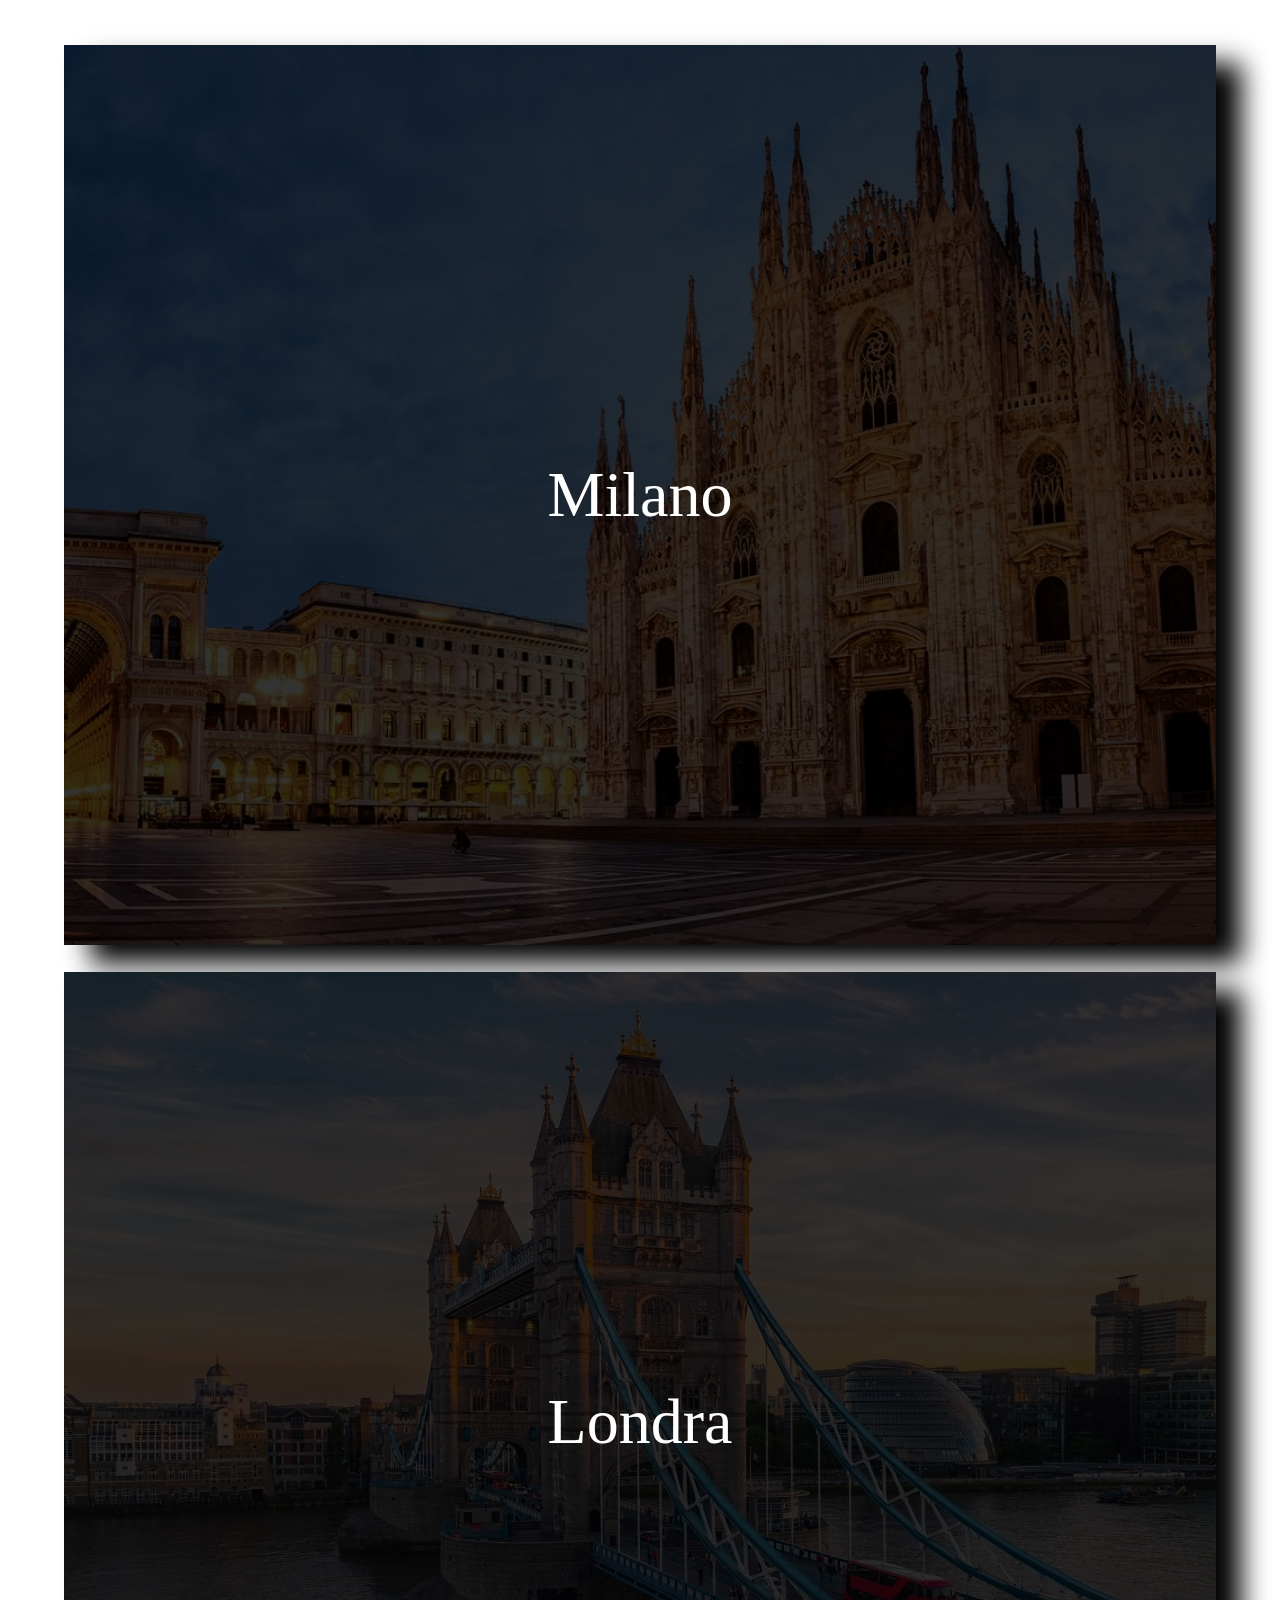
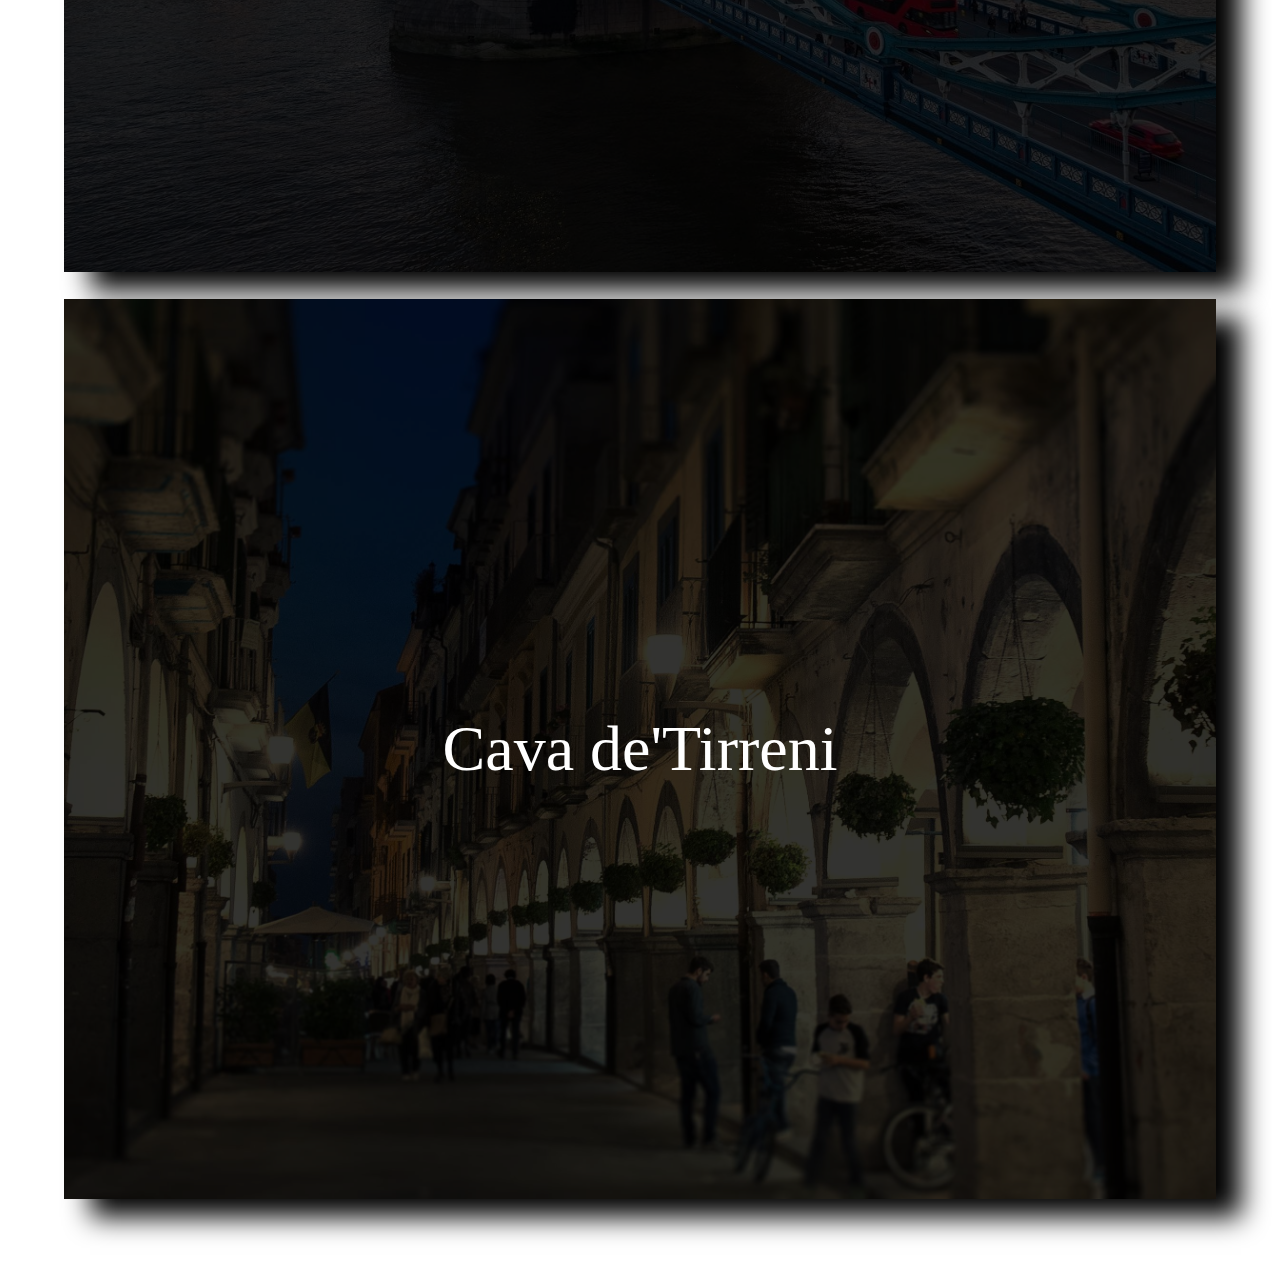
==== index-bonus.html @ 703c5045 "esercizio bonus sfruttando viewport" ====
<!DOCTYPE html>
<html lang="en" dir="ltr">
  <head>
    <meta charset="utf-8">
    <title>airbnb</title>
    <meta name="description" content="Città da visitare assolutamente">
    <link rel="stylesheet" href="css/style-bonus.css" type="text/css">
  </head>
 <body>
<!-- Creo un container con 3 div uguali con id diversi solo per differenziare le città -->

       <div class="container">

      <!-- apro primo div -->
       <div id="milano" class="city">
         <!-- in ciascuno inserisco un div per il testo,che non centrerò con line-height ma con transform -->
         <div class="testo">Milano
         </div>
         <!-- chiudo div testo -->
         <!-- in ciascuno inserisco un div layover per evidenziare il testo -->
         <div class="layover">
         </div>
         <!-- chiudo layover -->
       </div>
       <!-- chiudo primo div -->
       <div id="londra" class="city">
          <div class="testo">Londra
          </div>
          <div class="layover">
          </div>
       </div>
       <div id="cava" class="city">
          <div class="testo">Cava de'Tirreni
          </div>
          <div class="layover">
          </div>
      </div>

  </div>
 <!-- chiudo il container -->
</body>
</html>
---- css/style-bonus.css ----
*{margin:0;
  padding:0;
box-sizing:border-box;}
body {
  font-family: Arial serif;
  font-size:20px;
}
.container{
  width:100vw;
  background-color: #fff;
padding:5vh 5vw;

}

#cava{background-image: url(../img/cava.jpg);}
#londra{background-image: url(../img/londra.jpg);}
#milano{background-image: url(../img/milano.jpg);}

.city {
  width:100%;
  margin-bottom:3vh;
height:100vh;
background-size: cover ;
background-position: center;
background-repeat: no-repeat;
position: relative;
box-shadow: 2vw 2vh 2vw #000;}

.testo{position: absolute;
font-size: 4rem;
top:50%;
left:50%;
transform: translate(-50%,-50%);
color: #fff;}

.layover{height:100%;
width:100%;
background-color:rgba(0, 0, 0,0.8);}

.city:hover .layover{
opacity:0.2;
}
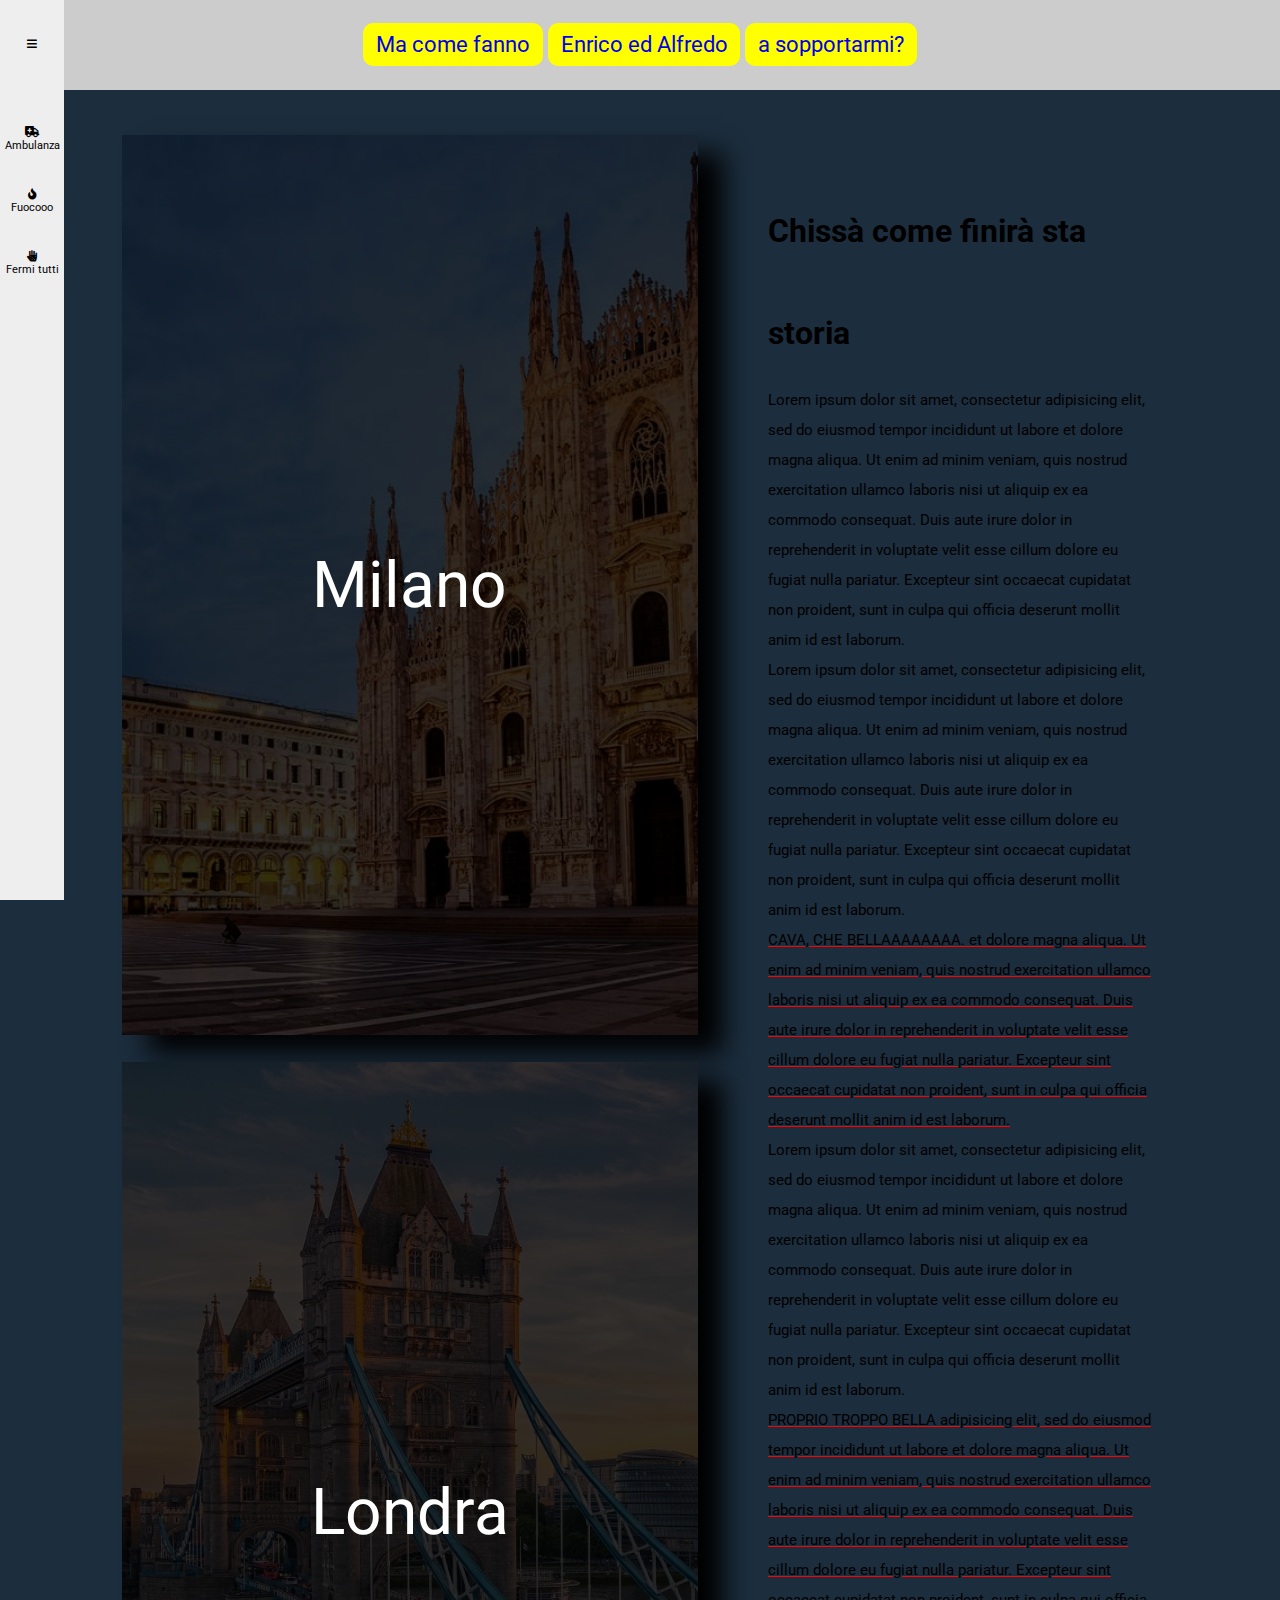
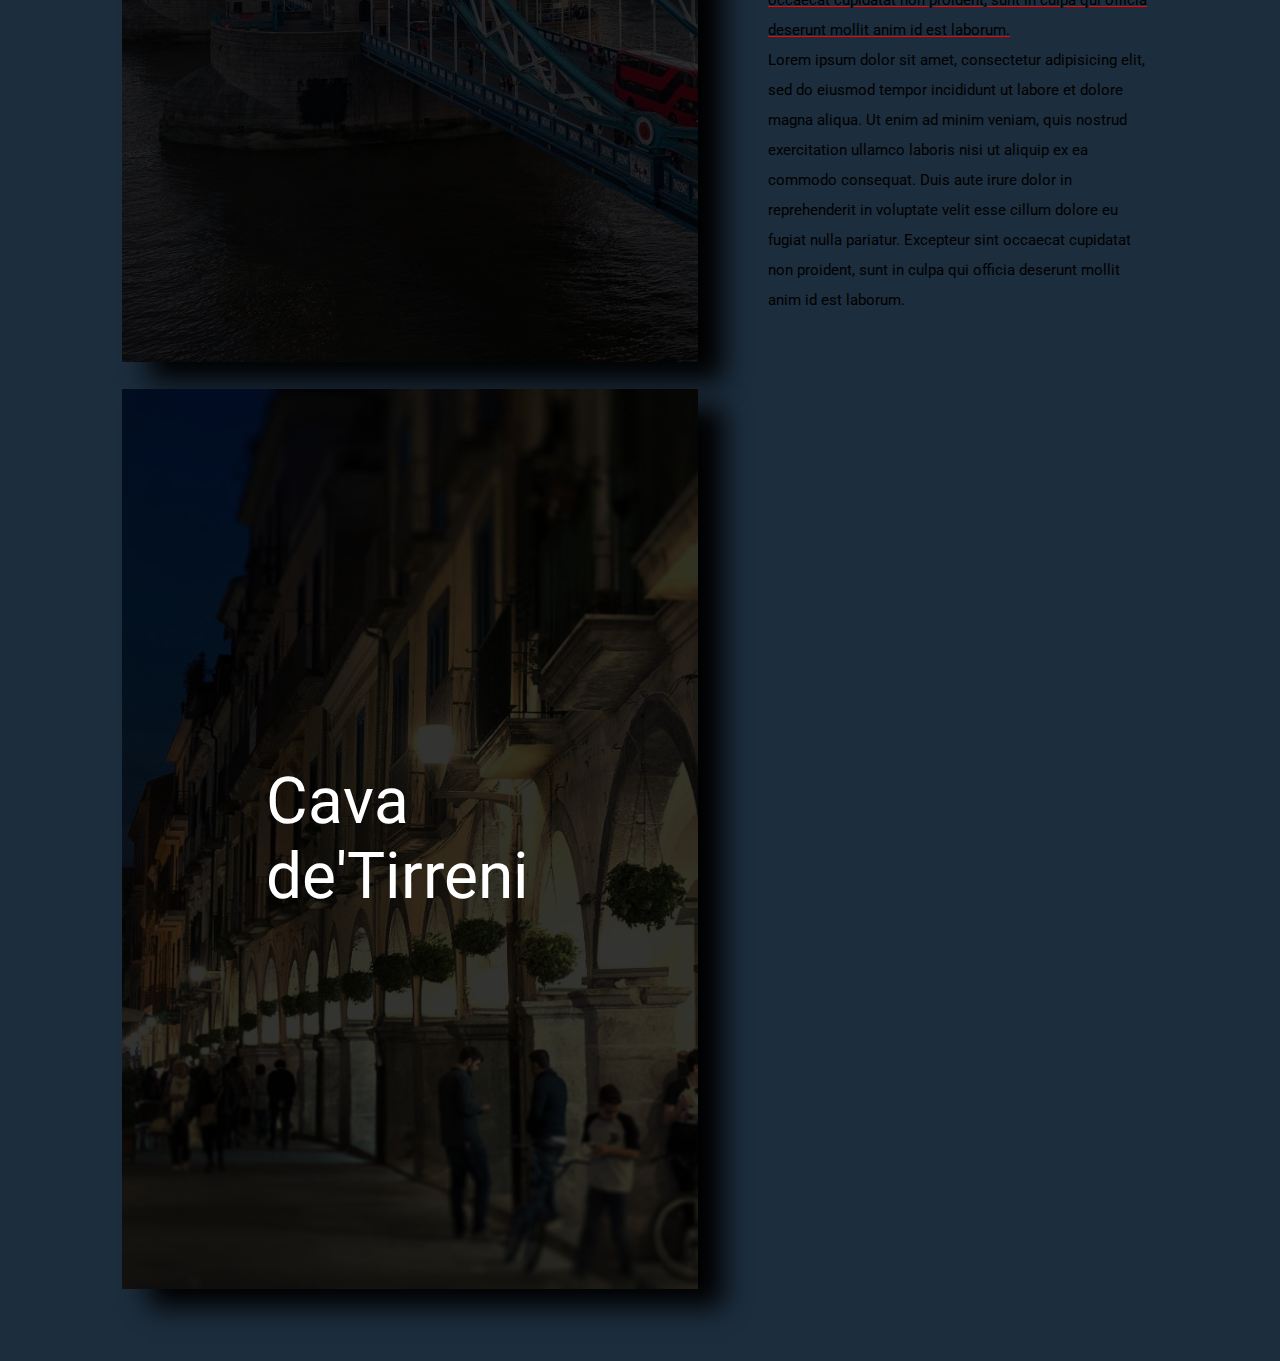
==== commit dacaa69d: "upgrade versione bonus" ====
--- a/index-bonus.html
+++ b/index-bonus.html
@@ -5,12 +5,48 @@
     <title>airbnb</title>
     <meta name="description" content="Città da visitare assolutamente">
     <link rel="stylesheet" href="css/style-bonus.css" type="text/css">
+    <link rel="stylesheet" href="https://use.fontawesome.com/releases/v5.5.0/css/all.css">
+    <link href="https://fonts.googleapis.com/css2?family=Roboto:ital,wght@0,100;0,300;1,500&display=swap" rel="stylesheet">
   </head>
  <body>
 <!-- Creo un container con 3 div uguali con id diversi solo per differenziare le città -->
 
        <div class="container">
+         <header>
+         <ul>
+           <li> <a href="#">Ma come fanno</a> </li>
+           <li><a href="#">Enrico ed Alfredo</a></li>
+           <li><a href="#">a sopportarmi?</a>
+             <div class="dropdown">
+              <ul>
+                <li>Eh</li>
+                <li>sapessi</li>
+                <li>!!!</li>
+              </ul>
+             </div></li>
+         </ul>
 
+        </header>
+        <div class="sidebar">
+            <div class="hamburger">
+                <a href="#"><i class="fas fa-bars"></i></a>
+            </div>
+            <div class="actions">
+                <div class="action active">
+                    <a href="#"><i class="fas fa-ambulance"></i></a>
+                    <div>Ambulanza</div>
+                </div>
+                <div class="action">
+                  <a href="#"><i class="fas fa-fire"></i></a>
+                    <div>Fuocooo</div>
+                </div>
+                <div class="action">
+                    <a href="#"><i class="fas fa-allergies"></i></a>
+                    <div>Fermi tutti</div>
+                </div>
+            </div>
+      </div>
+       <main>
       <!-- apro primo div -->
        <div id="milano" class="city">
          <!-- in ciascuno inserisco un div per il testo,che non centrerò con line-height ma con transform -->
@@ -36,7 +72,18 @@
           </div>
       </div>
 
+    </main>
+    <div class="side">
+    <h1>Chissà come finirà sta storia</h1>
+    <p>Lorem ipsum dolor sit amet, consectetur adipisicing elit, sed do eiusmod tempor incididunt ut labore et dolore magna aliqua. Ut enim ad minim veniam, quis nostrud exercitation ullamco laboris nisi ut aliquip ex ea commodo consequat. Duis aute irure dolor in reprehenderit in voluptate velit esse cillum dolore eu fugiat nulla pariatur. Excepteur sint occaecat cupidatat non proident, sunt in culpa qui officia deserunt mollit anim id est laborum.</p>
+    <p>Lorem ipsum dolor sit amet, consectetur adipisicing elit, sed do eiusmod tempor incididunt ut labore et dolore magna aliqua. Ut enim ad minim veniam, quis nostrud exercitation ullamco laboris nisi ut aliquip ex ea commodo consequat. Duis aute irure dolor in reprehenderit in voluptate velit esse cillum dolore eu fugiat nulla pariatur. Excepteur sint occaecat cupidatat non proident, sunt in culpa qui officia deserunt mollit anim id est laborum.</p>
+    <p>CAVA, CHE BELLAAAAAAAA. et dolore magna aliqua. Ut enim ad minim veniam, quis nostrud exercitation ullamco laboris nisi ut aliquip ex ea commodo consequat. Duis aute irure dolor in reprehenderit in voluptate velit esse cillum dolore eu fugiat nulla pariatur. Excepteur sint occaecat cupidatat non proident, sunt in culpa qui officia deserunt mollit anim id est laborum.</p>
+    <p>Lorem ipsum dolor sit amet, consectetur adipisicing elit, sed do eiusmod tempor incididunt ut labore et dolore magna aliqua. Ut enim ad minim veniam, quis nostrud exercitation ullamco laboris nisi ut aliquip ex ea commodo consequat. Duis aute irure dolor in reprehenderit in voluptate velit esse cillum dolore eu fugiat nulla pariatur. Excepteur sint occaecat cupidatat non proident, sunt in culpa qui officia deserunt mollit anim id est laborum.</p>
+     <p>PROPRIO TROPPO BELLA  adipisicing elit, sed do eiusmod tempor incididunt ut labore et dolore magna aliqua. Ut enim ad minim veniam, quis nostrud exercitation ullamco laboris nisi ut aliquip ex ea commodo consequat. Duis aute irure dolor in reprehenderit in voluptate velit esse cillum dolore eu fugiat nulla pariatur. Excepteur sint occaecat cupidatat non proident, sunt in culpa qui officia deserunt mollit anim id est laborum.</p>
+    <p>Lorem ipsum dolor sit amet, consectetur adipisicing elit, sed do eiusmod tempor incididunt ut labore et dolore magna aliqua. Ut enim ad minim veniam, quis nostrud exercitation ullamco laboris nisi ut aliquip ex ea commodo consequat. Duis aute irure dolor in reprehenderit in voluptate velit esse cillum dolore eu fugiat nulla pariatur. Excepteur sint occaecat cupidatat non proident, sunt in culpa qui officia deserunt mollit anim id est laborum.</p>
   </div>
+  </div>
+
  <!-- chiudo il container -->
 </body>
 </html>
--- a/css/style-bonus.css
+++ b/css/style-bonus.css
@@ -2,16 +2,57 @@
   padding:0;
 box-sizing:border-box;}
 body {
-  font-family: Arial serif;
-  font-size:20px;
+  font-family: 'Roboto', sans-serif;
+  font-size:22px;
 }
 .container{
   width:100vw;
-  background-color: #fff;
-padding:5vh 5vw;
-
+    background-color: rgb(28,45,61);
+padding:5vh 5vw;}
+.dropdown{
+  display:none;
+  z-index:1002;
+  position:absolute;
+  padding:10px;
+  color:#000;
+  font-weight: bold;
+  background-color:#ccc;
+  box-shadow: 3px 3px 10px pink;
 }
 
+header{
+ width:100%;
+ position:fixed;
+ z-index: 1001;
+ transform:translate(-50%);
+ left:50%;
+ background-color: #ccc;
+ top:0;
+ height:10vh;
+}
+
+header ul{
+  margin:0 auto;
+  list-style: none;
+  text-align: center;
+  position:relative;
+}
+header ul li {display:inline-block;
+line-height: 10vh;}
+header ul li a {text-decoration: none;
+background-color: yellow;
+padding:1vh 1vw;
+border-radius:10px 10px 10px 10px;}
+header ul li a:hover {
+  background-color: green;
+}
+
+main{
+  margin-left:5%;
+  margin-top:10vh;
+  width:50%;
+  height:auto;
+}
 #cava{background-image: url(../img/cava.jpg);}
 #londra{background-image: url(../img/londra.jpg);}
 #milano{background-image: url(../img/milano.jpg);}
@@ -32,7 +73,44 @@
 left:50%;
 transform: translate(-50%,-50%);
 color: #fff;}
+.sidebar{
 
+  position:fixed;
+  z-index:1002;
+  left:0;
+  top:0;
+  background-color: #eee;
+  width:5%;
+  height:100vh;
+  font-size: 0.7rem;
+}
+.sidebar a {
+  color:#000;
+}
+.sidebar .hamburger{
+height:10vh;
+text-align: center;
+line-height: 10vh;
+}
+
+.sidebar .actions .action{
+  margin-top:4vh;
+  text-align: center;
+}
+.side{
+  position:absolute;
+  top:20vh;
+  right:10vw;
+  width:30%;
+  height:250px;
+  font-size:10px;
+}
+.side h1{font-size:3.2em;
+line-height: 3.2em;}
+.side p{
+  font-size: 1.5em;
+  line-height:2em;
+}
 .layover{height:100%;
 width:100%;
 background-color:rgba(0, 0, 0,0.8);}
@@ -40,3 +118,8 @@
 .city:hover .layover{
 opacity:0.2;
 }
+
+header ul li:hover .dropdown{display:block;}
+.side p:nth-of-type(2n+3){
+  text-decoration:underline;
+  text-decoration-color: red;
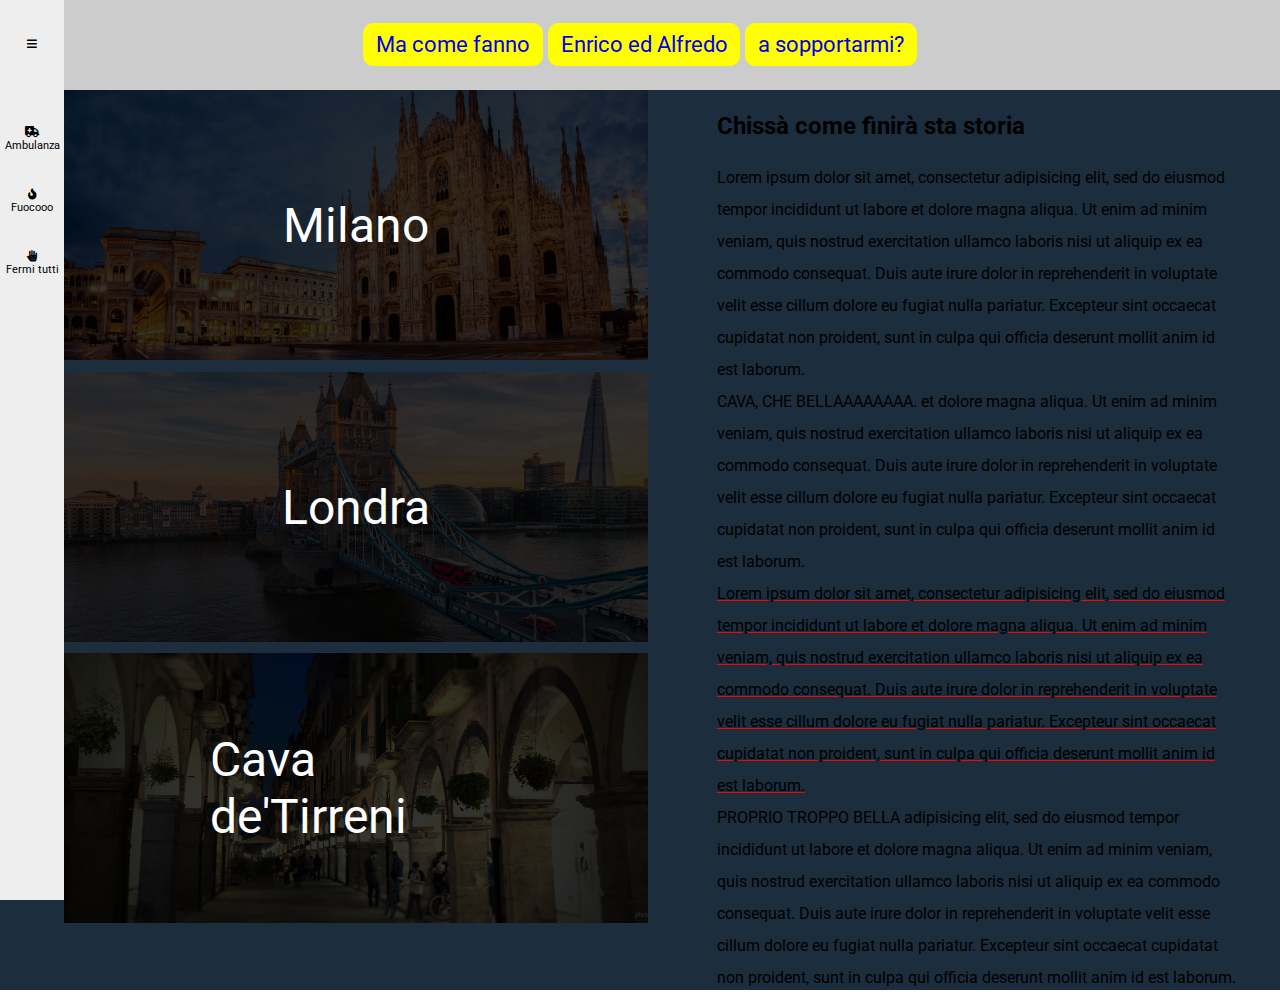
==== commit eff5af9e: "allineamento con inline block, no position absolute" ====
--- a/index-bonus.html
+++ b/index-bonus.html
@@ -47,6 +47,8 @@
             </div>
       </div>
        <main>
+         <div class="side left">
+
       <!-- apro primo div -->
        <div id="milano" class="city">
          <!-- in ciascuno inserisco un div per il testo,che non centrerò con line-height ma con transform -->
@@ -71,17 +73,15 @@
           <div class="layover">
           </div>
       </div>
+    </div>
 
-    </main>
-    <div class="side">
+    <div class="side right">
     <h1>Chissà come finirà sta storia</h1>
-    <p>Lorem ipsum dolor sit amet, consectetur adipisicing elit, sed do eiusmod tempor incididunt ut labore et dolore magna aliqua. Ut enim ad minim veniam, quis nostrud exercitation ullamco laboris nisi ut aliquip ex ea commodo consequat. Duis aute irure dolor in reprehenderit in voluptate velit esse cillum dolore eu fugiat nulla pariatur. Excepteur sint occaecat cupidatat non proident, sunt in culpa qui officia deserunt mollit anim id est laborum.</p>
     <p>Lorem ipsum dolor sit amet, consectetur adipisicing elit, sed do eiusmod tempor incididunt ut labore et dolore magna aliqua. Ut enim ad minim veniam, quis nostrud exercitation ullamco laboris nisi ut aliquip ex ea commodo consequat. Duis aute irure dolor in reprehenderit in voluptate velit esse cillum dolore eu fugiat nulla pariatur. Excepteur sint occaecat cupidatat non proident, sunt in culpa qui officia deserunt mollit anim id est laborum.</p>
     <p>CAVA, CHE BELLAAAAAAAA. et dolore magna aliqua. Ut enim ad minim veniam, quis nostrud exercitation ullamco laboris nisi ut aliquip ex ea commodo consequat. Duis aute irure dolor in reprehenderit in voluptate velit esse cillum dolore eu fugiat nulla pariatur. Excepteur sint occaecat cupidatat non proident, sunt in culpa qui officia deserunt mollit anim id est laborum.</p>
     <p>Lorem ipsum dolor sit amet, consectetur adipisicing elit, sed do eiusmod tempor incididunt ut labore et dolore magna aliqua. Ut enim ad minim veniam, quis nostrud exercitation ullamco laboris nisi ut aliquip ex ea commodo consequat. Duis aute irure dolor in reprehenderit in voluptate velit esse cillum dolore eu fugiat nulla pariatur. Excepteur sint occaecat cupidatat non proident, sunt in culpa qui officia deserunt mollit anim id est laborum.</p>
      <p>PROPRIO TROPPO BELLA  adipisicing elit, sed do eiusmod tempor incididunt ut labore et dolore magna aliqua. Ut enim ad minim veniam, quis nostrud exercitation ullamco laboris nisi ut aliquip ex ea commodo consequat. Duis aute irure dolor in reprehenderit in voluptate velit esse cillum dolore eu fugiat nulla pariatur. Excepteur sint occaecat cupidatat non proident, sunt in culpa qui officia deserunt mollit anim id est laborum.</p>
-    <p>Lorem ipsum dolor sit amet, consectetur adipisicing elit, sed do eiusmod tempor incididunt ut labore et dolore magna aliqua. Ut enim ad minim veniam, quis nostrud exercitation ullamco laboris nisi ut aliquip ex ea commodo consequat. Duis aute irure dolor in reprehenderit in voluptate velit esse cillum dolore eu fugiat nulla pariatur. Excepteur sint occaecat cupidatat non proident, sunt in culpa qui officia deserunt mollit anim id est laborum.</p>
-  </div>
+</main>
   </div>
 
  <!-- chiudo il container -->
--- a/css/style-bonus.css
+++ b/css/style-bonus.css
@@ -7,8 +7,8 @@
 }
 .container{
   width:100vw;
-    background-color: rgb(28,45,61);
-padding:5vh 5vw;}
+  height:100vh;
+    background-color: rgb(28,45,61);}
 .dropdown{
   display:none;
   z-index:1002;
@@ -48,27 +48,33 @@
 }
 
 main{
-  margin-left:5%;
+  margin-left:5vw;
   margin-top:10vh;
-  width:50%;
-  height:auto;
+  width:95vw;
+  height:90vh;
 }
+
 #cava{background-image: url(../img/cava.jpg);}
 #londra{background-image: url(../img/londra.jpg);}
 #milano{background-image: url(../img/milano.jpg);}
 
+.side{vertical-align:middle;
+  display:inline-block;
+  width:48%;
+  height:100%;
+  font-size:8px;
+}
 .city {
   width:100%;
-  margin-bottom:3vh;
-height:100vh;
+height:33.33%;
+margin-bottom:2%;
 background-size: cover ;
 background-position: center;
 background-repeat: no-repeat;
-position: relative;
-box-shadow: 2vw 2vh 2vw #000;}
+position: relative;}
 
 .testo{position: absolute;
-font-size: 4rem;
+font-size: 3rem;
 top:50%;
 left:50%;
 transform: translate(-50%,-50%);
@@ -80,7 +86,7 @@
   left:0;
   top:0;
   background-color: #eee;
-  width:5%;
+  width:5vw;
   height:100vh;
   font-size: 0.7rem;
 }
@@ -92,23 +98,16 @@
 text-align: center;
 line-height: 10vh;
 }
-
+.side.right{
+  padding-left: 5vw;
+}
 .sidebar .actions .action{
   margin-top:4vh;
-  text-align: center;
-}
-.side{
-  position:absolute;
-  top:20vh;
-  right:10vw;
-  width:30%;
-  height:250px;
-  font-size:10px;
-}
-.side h1{font-size:3.2em;
-line-height: 3.2em;}
+  text-align: center;}
+.side h1{font-size:3em;
+line-height: 3em;}
 .side p{
-  font-size: 1.5em;
+  font-size: 2em;
   line-height:2em;
 }
 .layover{height:100%;
@@ -122,4 +121,9 @@
 header ul li:hover .dropdown{display:block;}
 .side p:nth-of-type(2n+3){
   text-decoration:underline;
-  text-decoration-color: red;
+  text-decoration-color: red;}
+
+/* da mobile con la media query al rimpicciolirsi metterei la sidebar di sinistra sotto il main magari
+ e il testo sotto ancora...senza float ha poco senso */
+
+/* l'esercizio tiene conto solo delle variazioni su elementi e testo al variare della viewport */
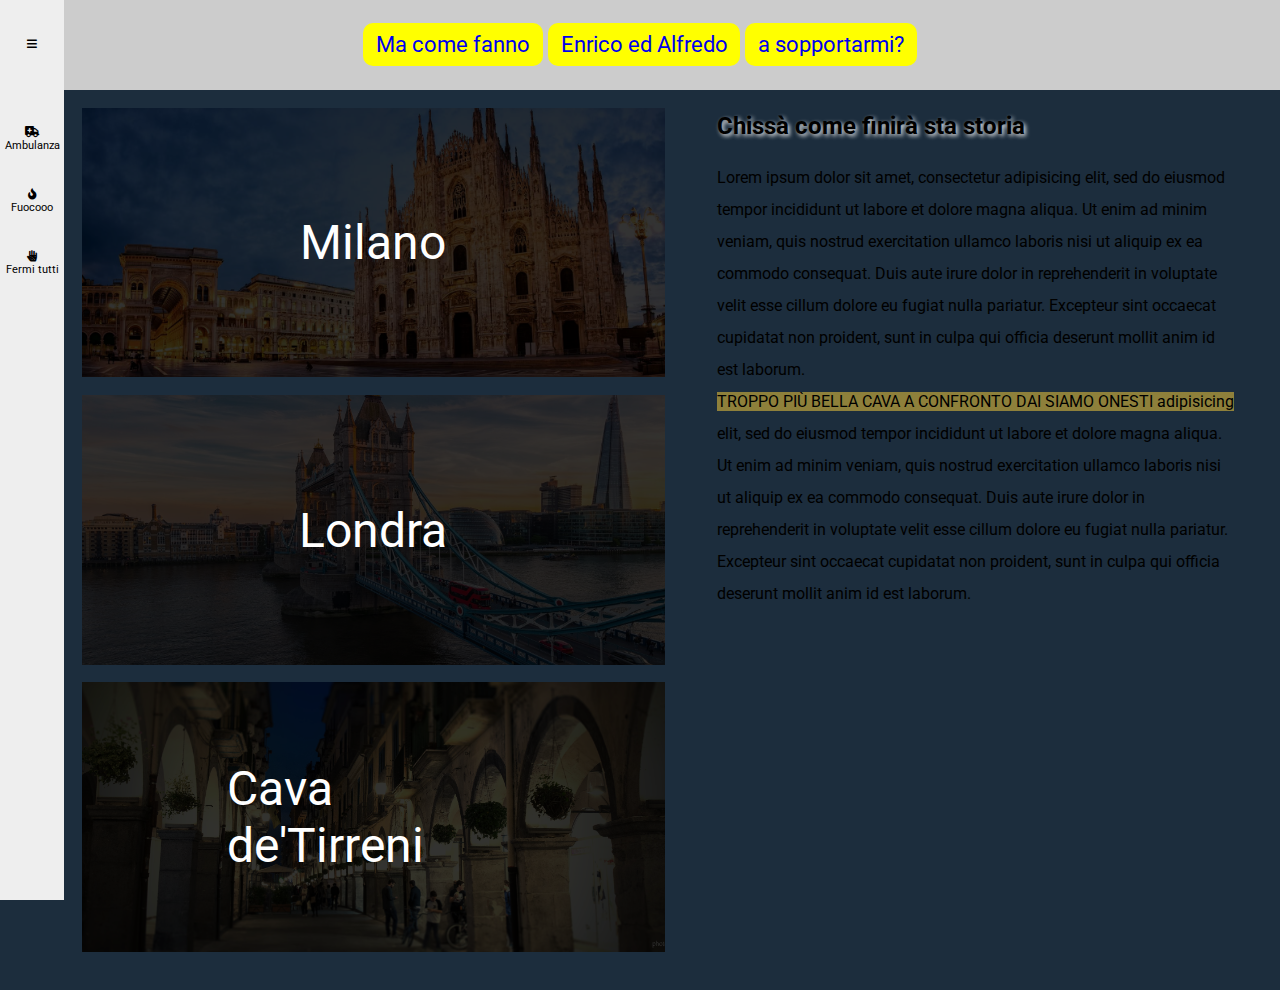
==== commit 128744d3: "rifinitura css" ====
--- a/index-bonus.html
+++ b/index-bonus.html
@@ -77,10 +77,8 @@
 
     <div class="side right">
     <h1>Chissà come finirà sta storia</h1>
-    <p>Lorem ipsum dolor sit amet, consectetur adipisicing elit, sed do eiusmod tempor incididunt ut labore et dolore magna aliqua. Ut enim ad minim veniam, quis nostrud exercitation ullamco laboris nisi ut aliquip ex ea commodo consequat. Duis aute irure dolor in reprehenderit in voluptate velit esse cillum dolore eu fugiat nulla pariatur. Excepteur sint occaecat cupidatat non proident, sunt in culpa qui officia deserunt mollit anim id est laborum.</p>
-    <p>CAVA, CHE BELLAAAAAAAA. et dolore magna aliqua. Ut enim ad minim veniam, quis nostrud exercitation ullamco laboris nisi ut aliquip ex ea commodo consequat. Duis aute irure dolor in reprehenderit in voluptate velit esse cillum dolore eu fugiat nulla pariatur. Excepteur sint occaecat cupidatat non proident, sunt in culpa qui officia deserunt mollit anim id est laborum.</p>
-    <p>Lorem ipsum dolor sit amet, consectetur adipisicing elit, sed do eiusmod tempor incididunt ut labore et dolore magna aliqua. Ut enim ad minim veniam, quis nostrud exercitation ullamco laboris nisi ut aliquip ex ea commodo consequat. Duis aute irure dolor in reprehenderit in voluptate velit esse cillum dolore eu fugiat nulla pariatur. Excepteur sint occaecat cupidatat non proident, sunt in culpa qui officia deserunt mollit anim id est laborum.</p>
-     <p>PROPRIO TROPPO BELLA  adipisicing elit, sed do eiusmod tempor incididunt ut labore et dolore magna aliqua. Ut enim ad minim veniam, quis nostrud exercitation ullamco laboris nisi ut aliquip ex ea commodo consequat. Duis aute irure dolor in reprehenderit in voluptate velit esse cillum dolore eu fugiat nulla pariatur. Excepteur sint occaecat cupidatat non proident, sunt in culpa qui officia deserunt mollit anim id est laborum.</p>
+     <p>Lorem ipsum dolor sit amet, consectetur adipisicing elit, sed do eiusmod tempor incididunt ut labore et dolore magna aliqua. Ut enim ad minim veniam, quis nostrud exercitation ullamco laboris nisi ut aliquip ex ea commodo consequat. Duis aute irure dolor in reprehenderit in voluptate velit esse cillum dolore eu fugiat nulla pariatur. Excepteur sint occaecat cupidatat non proident, sunt in culpa qui officia deserunt mollit anim id est laborum.</p>
+    <p>TROPPO PIÙ BELLA CAVA A CONFRONTO DAI SIAMO ONESTI adipisicing elit, sed do eiusmod tempor incididunt ut labore et dolore magna aliqua. Ut enim ad minim veniam, quis nostrud exercitation ullamco laboris nisi ut aliquip ex ea commodo consequat. Duis aute irure dolor in reprehenderit in voluptate velit esse cillum dolore eu fugiat nulla pariatur. Excepteur sint occaecat cupidatat non proident, sunt in culpa qui officia deserunt mollit anim id est laborum.</p>
 </main>
   </div>
 
--- a/css/style-bonus.css
+++ b/css/style-bonus.css
@@ -67,7 +67,7 @@
 .city {
   width:100%;
 height:33.33%;
-margin-bottom:2%;
+margin:3% 3%;
 background-size: cover ;
 background-position: center;
 background-repeat: no-repeat;
@@ -105,7 +105,8 @@
   margin-top:4vh;
   text-align: center;}
 .side h1{font-size:3em;
-line-height: 3em;}
+line-height: 3em;
+text-shadow: 2px 2px 4px #eee;}
 .side p{
   font-size: 2em;
   line-height:2em;
@@ -119,9 +120,8 @@
 }
 
 header ul li:hover .dropdown{display:block;}
-.side p:nth-of-type(2n+3){
-  text-decoration:underline;
-  text-decoration-color: red;}
+.side p:last-child::first-line{
+  background-color:rgba(255,212,57,.5);}
 
 /* da mobile con la media query al rimpicciolirsi metterei la sidebar di sinistra sotto il main magari
  e il testo sotto ancora...senza float ha poco senso */
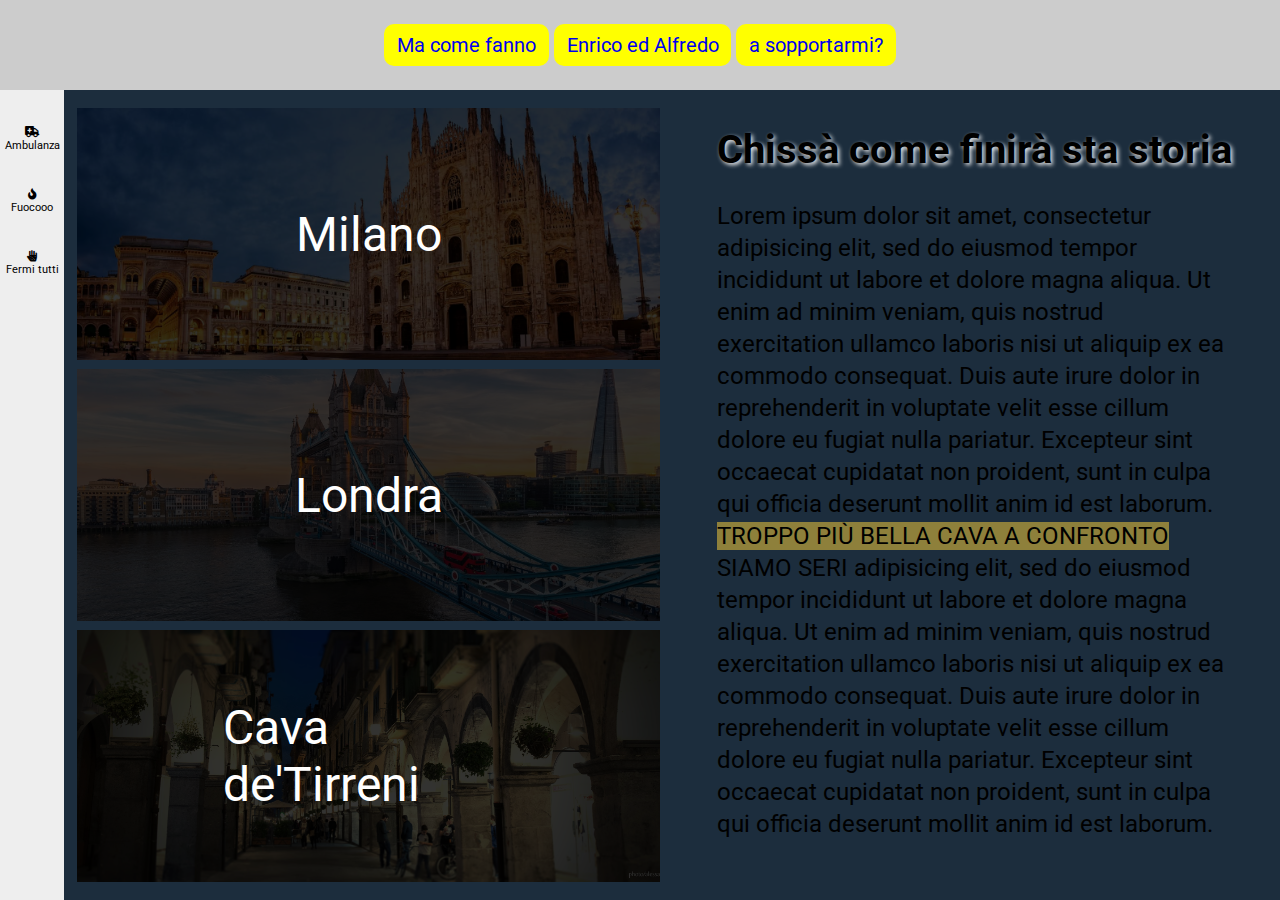
==== commit 6556317e: "sistemate dimensioni vh e rem" ====
--- a/index-bonus.html
+++ b/index-bonus.html
@@ -11,22 +11,22 @@
  <body>
 <!-- Creo un container con 3 div uguali con id diversi solo per differenziare le città -->
 
+<header>
+  <ul>
+    <li> <a href="#">Ma come fanno</a> </li>
+    <li><a href="#">Enrico ed Alfredo</a></li>
+    <li><a href="#">a sopportarmi?</a>
+      <div class="dropdown">
+        <ul>
+          <li>Eh</li>
+          <li>sapessi</li>
+          <li>!!!</li>
+        </ul>
+      </div></li>
+    </ul>
+
+  </header>
        <div class="container">
-         <header>
-         <ul>
-           <li> <a href="#">Ma come fanno</a> </li>
-           <li><a href="#">Enrico ed Alfredo</a></li>
-           <li><a href="#">a sopportarmi?</a>
-             <div class="dropdown">
-              <ul>
-                <li>Eh</li>
-                <li>sapessi</li>
-                <li>!!!</li>
-              </ul>
-             </div></li>
-         </ul>
-
-        </header>
         <div class="sidebar">
             <div class="hamburger">
                 <a href="#"><i class="fas fa-bars"></i></a>
@@ -78,7 +78,7 @@
     <div class="side right">
     <h1>Chissà come finirà sta storia</h1>
      <p>Lorem ipsum dolor sit amet, consectetur adipisicing elit, sed do eiusmod tempor incididunt ut labore et dolore magna aliqua. Ut enim ad minim veniam, quis nostrud exercitation ullamco laboris nisi ut aliquip ex ea commodo consequat. Duis aute irure dolor in reprehenderit in voluptate velit esse cillum dolore eu fugiat nulla pariatur. Excepteur sint occaecat cupidatat non proident, sunt in culpa qui officia deserunt mollit anim id est laborum.</p>
-    <p>TROPPO PIÙ BELLA CAVA A CONFRONTO DAI SIAMO ONESTI adipisicing elit, sed do eiusmod tempor incididunt ut labore et dolore magna aliqua. Ut enim ad minim veniam, quis nostrud exercitation ullamco laboris nisi ut aliquip ex ea commodo consequat. Duis aute irure dolor in reprehenderit in voluptate velit esse cillum dolore eu fugiat nulla pariatur. Excepteur sint occaecat cupidatat non proident, sunt in culpa qui officia deserunt mollit anim id est laborum.</p>
+    <p>TROPPO PIÙ BELLA CAVA A CONFRONTO SIAMO SERI adipisicing elit, sed do eiusmod tempor incididunt ut labore et dolore magna aliqua. Ut enim ad minim veniam, quis nostrud exercitation ullamco laboris nisi ut aliquip ex ea commodo consequat. Duis aute irure dolor in reprehenderit in voluptate velit esse cillum dolore eu fugiat nulla pariatur. Excepteur sint occaecat cupidatat non proident, sunt in culpa qui officia deserunt mollit anim id est laborum.</p>
 </main>
   </div>
 
--- a/css/style-bonus.css
+++ b/css/style-bonus.css
@@ -1,11 +1,15 @@
 *{margin:0;
   padding:0;
-box-sizing:border-box;}
+  box-sizing:border-box;}
+
 body {
   font-family: 'Roboto', sans-serif;
-  font-size:22px;
+  font-size: 20px;
+
+
 }
 .container{
+  position:fixed;
   width:100vw;
   height:100vh;
     background-color: rgb(28,45,61);}
@@ -51,7 +55,6 @@
   margin-left:5vw;
   margin-top:10vh;
   width:95vw;
-  height:90vh;
 }
 
 #cava{background-image: url(../img/cava.jpg);}
@@ -59,15 +62,15 @@
 #milano{background-image: url(../img/milano.jpg);}
 
 .side{vertical-align:middle;
+  padding-top: 1vh;
   display:inline-block;
   width:48%;
-  height:100%;
-  font-size:8px;
+  height:90vh;
 }
 .city {
   width:100%;
-height:33.33%;
-margin:3% 3%;
+height: calc(90vh / 3 - 2vh);
+margin:1vh 1vw;
 background-size: cover ;
 background-position: center;
 background-repeat: no-repeat;
@@ -104,12 +107,12 @@
 .sidebar .actions .action{
   margin-top:4vh;
   text-align: center;}
-.side h1{font-size:3em;
-line-height: 3em;
+.side.right h1{padding:3vh 0;
+  font-size:2.5rem;
 text-shadow: 2px 2px 4px #eee;}
-.side p{
-  font-size: 2em;
-  line-height:2em;
+.side.right p{
+  font-size: 1.5rem;
+  line-height:2rem;
 }
 .layover{height:100%;
 width:100%;
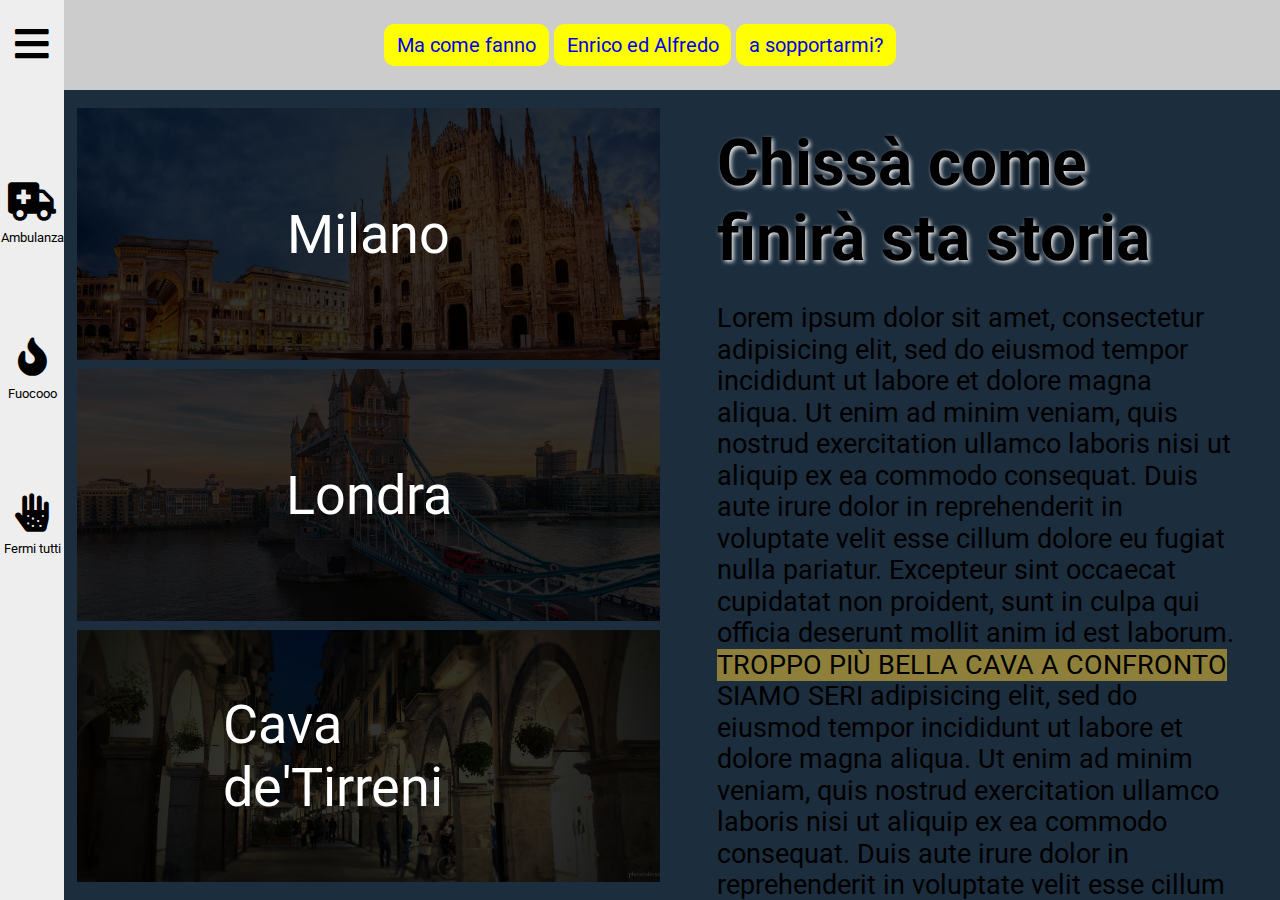
==== commit 7743de62: "hamburger in 1°piano,all dimensions vh/vw, no em/rem" ====
--- a/index-bonus.html
+++ b/index-bonus.html
@@ -10,23 +10,23 @@
   </head>
  <body>
 <!-- Creo un container con 3 div uguali con id diversi solo per differenziare le città -->
+       <div class="container">
+         
+         <header>
+           <ul>
+             <li> <a href="#">Ma come fanno</a> </li>
+             <li><a href="#">Enrico ed Alfredo</a></li>
+             <li><a href="#">a sopportarmi?</a>
+               <div class="dropdown">
+                 <ul>
+                   <li>Eh</li>
+                   <li>sapessi</li>
+                   <li>!!!</li>
+                 </ul>
+               </div></li>
+             </ul>
 
-<header>
-  <ul>
-    <li> <a href="#">Ma come fanno</a> </li>
-    <li><a href="#">Enrico ed Alfredo</a></li>
-    <li><a href="#">a sopportarmi?</a>
-      <div class="dropdown">
-        <ul>
-          <li>Eh</li>
-          <li>sapessi</li>
-          <li>!!!</li>
-        </ul>
-      </div></li>
-    </ul>
-
-  </header>
-       <div class="container">
+           </header>
         <div class="sidebar">
             <div class="hamburger">
                 <a href="#"><i class="fas fa-bars"></i></a>
--- a/css/style-bonus.css
+++ b/css/style-bonus.css
@@ -17,7 +17,7 @@
   display:none;
   z-index:1002;
   position:absolute;
-  padding:10px;
+  padding:2vh;
   color:#000;
   font-weight: bold;
   background-color:#ccc;
@@ -77,7 +77,7 @@
 position: relative;}
 
 .testo{position: absolute;
-font-size: 3rem;
+font-size: 6vh;
 top:50%;
 left:50%;
 transform: translate(-50%,-50%);
@@ -85,13 +85,14 @@
 .sidebar{
 
   position:fixed;
-  z-index:1002;
+  z-index:1001;
+  /* funziona anche 1001 perchè segue la sidebar segue l'header nell'html,1000 no */
   left:0;
   top:0;
   background-color: #eee;
   width:5vw;
   height:100vh;
-  font-size: 0.7rem;
+  font-size:3vw;
 }
 .sidebar a {
   color:#000;
@@ -104,15 +105,20 @@
 .side.right{
   padding-left: 5vw;
 }
+.sidebar .actions .action div{
+  font-size: 1vw;}
 .sidebar .actions .action{
-  margin-top:4vh;
+  margin-top:10vh;
   text-align: center;}
+  .sidebar .actions .action i{
+    padding-bottom:1vh;
+}
 .side.right h1{padding:3vh 0;
-  font-size:2.5rem;
+  font-size:5vw;
 text-shadow: 2px 2px 4px #eee;}
 .side.right p{
-  font-size: 1.5rem;
-  line-height:2rem;
+  font-size: 3vh;
+  line-height: 3.5vh;
 }
 .layover{height:100%;
 width:100%;
@@ -128,5 +134,6 @@
 
 /* da mobile con la media query al rimpicciolirsi metterei la sidebar di sinistra sotto il main magari
  e il testo sotto ancora...senza float ha poco senso */
-
 /* l'esercizio tiene conto solo delle variazioni su elementi e testo al variare della viewport */
+/* usando vw anche per il font la leggibilità diventa ardua su dispositivi mobili,
+ ho solo fatto un test  */
